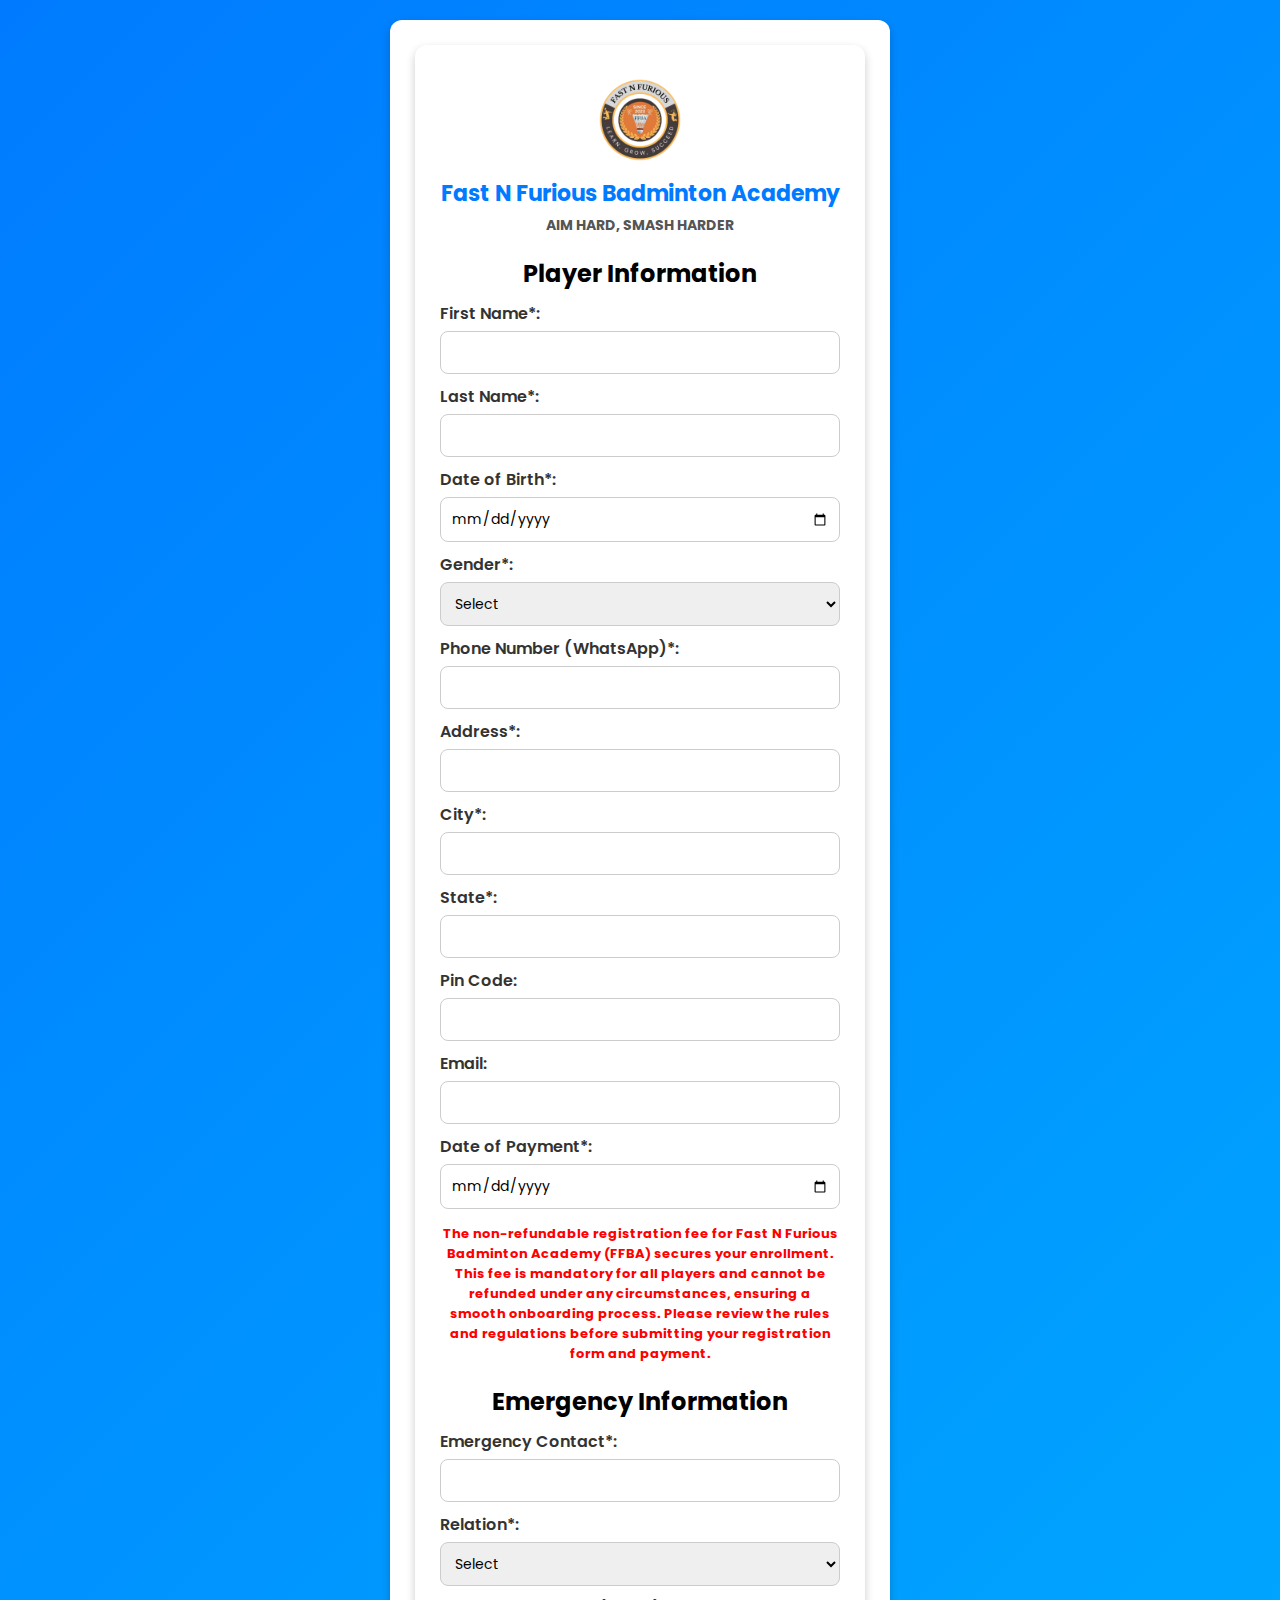
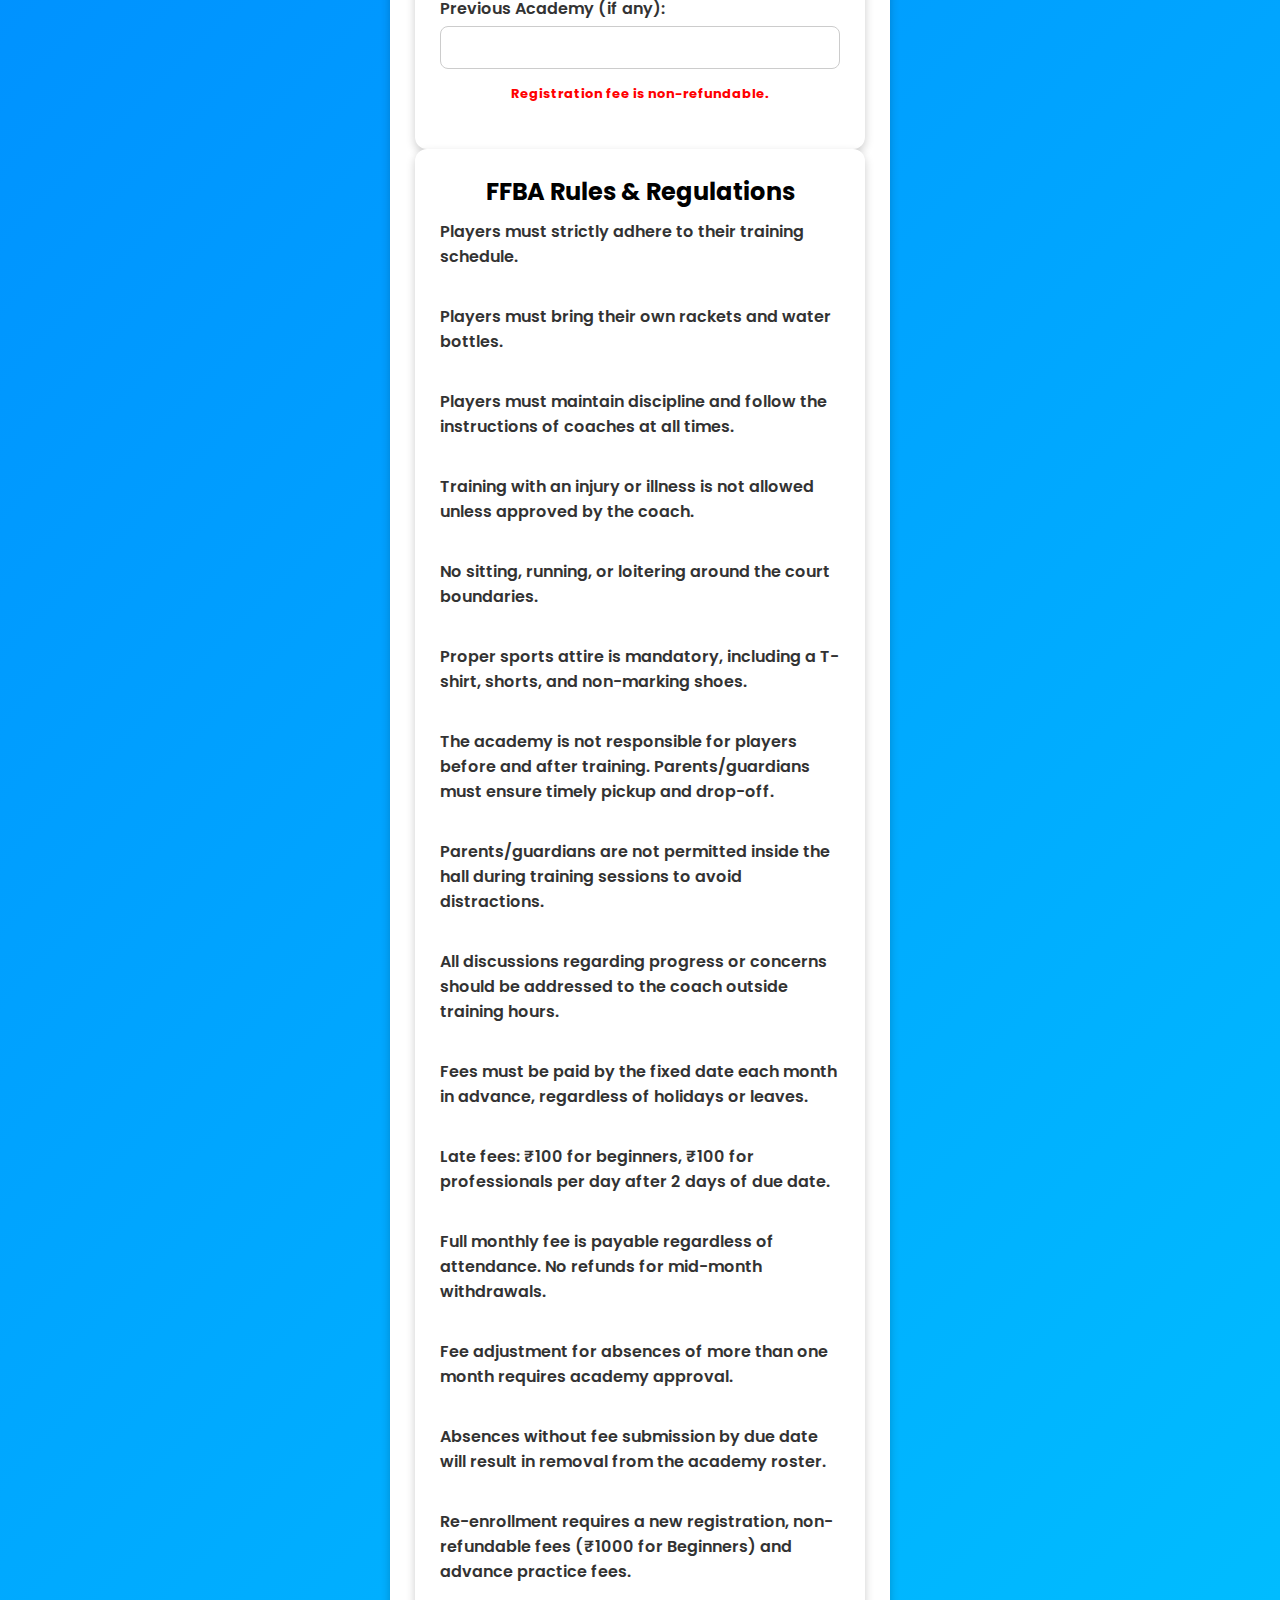
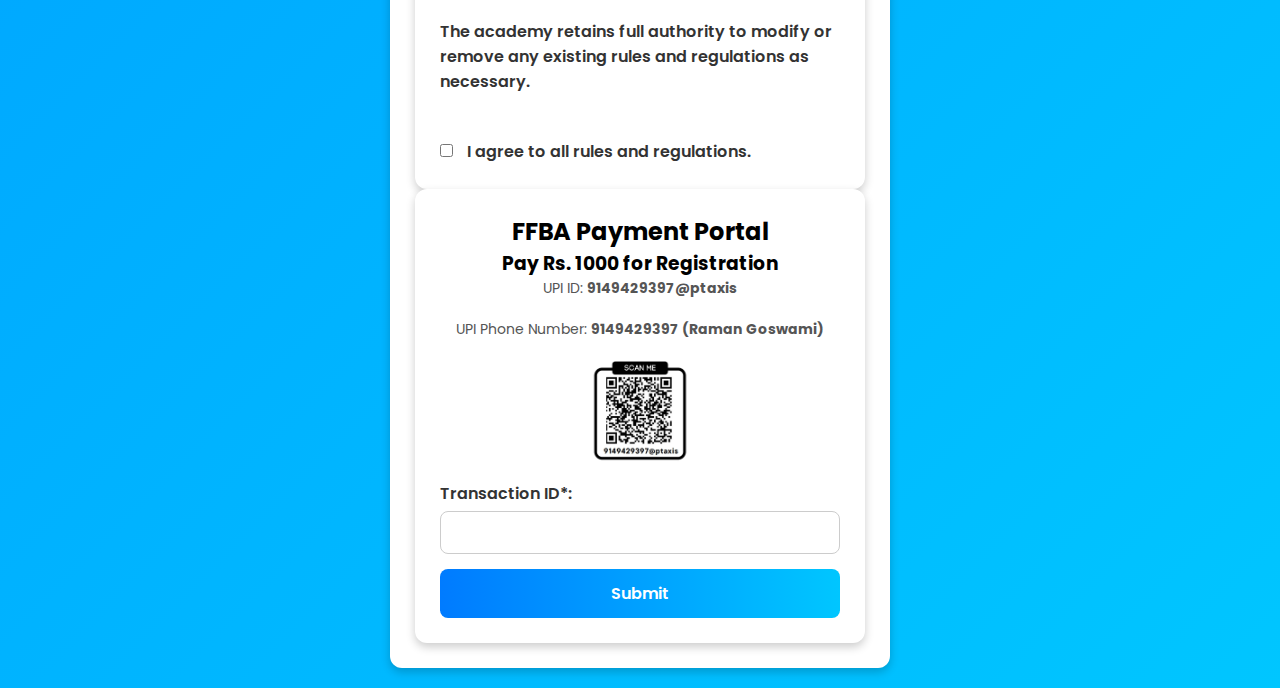
==== beginner.html @ 1a9fa823 "Add files via upload" ====
<!DOCTYPE html>
<html lang="en">
<head>
    <meta charset="UTF-8">
    <meta name="viewport" content="width=device-width, initial-scale=1.0">
    <title>FFBA Registration</title>
    <link href="https://fonts.googleapis.com/css2?family=Poppins:wght@300;400;600&display=swap" rel="stylesheet">
    <style>
        * {
            margin: 0;
            padding: 0;
            box-sizing: border-box;
            font-family: 'Poppins', sans-serif;
        }
        body {
            background: linear-gradient(135deg, #007BFF, #00C6FF);
            display: flex;
            justify-content: center;
            align-items: center;
            min-height: 100vh;
            padding: 20px;
        }
        .container {
            max-width: 500px;
            background: #fff;
            padding: 25px;
            border-radius: 12px;
            box-shadow: 0 4px 10px rgba(0, 0, 0, 0.2);
            transition: 0.3s;
            text-align: center;
        }

        img{
            width: 100px;
            border-radius: 10px;
        }
        
        
        h1 { font-size: 22px; margin-bottom: 5px; color: #007BFF; }
        p { font-size: 14px; color: #555; margin-bottom: 20px; }
        label {
            display: block;
            text-align: left;
            font-weight: 600;
            margin-top: 10px;
            color: #333;
        }
        input, select {
            width: 100%;
            padding: 10px;
            margin-top: 5px;
            border: 1px solid #ccc;
            border-radius: 8px;
            font-size: 14px;
            outline: none;
            transition: 0.3s;
        }
        input:focus, select:focus {
            border-color: #007BFF;
            box-shadow: 0 0 8px rgba(0, 123, 255, 0.3);
        }
        button {
            width: 100%;
            padding: 12px;
            margin-top: 15px;
            background: linear-gradient(90deg, #007BFF, #00C6FF);
            color: white;
            border: none;
            border-radius: 8px;
            font-size: 16px;
            cursor: pointer;
            font-weight: 600;
            transition: 0.3s;
        }
        button:hover {
            background: linear-gradient(90deg, #0056b3, #008CFF);
            transform: scale(1.02);
        }
        .alert {
            color: red;
            font-weight: bold;
            font-size: 13px;
            margin-top: 15px;
        }
        .checkbox-container {
            text-align: left;
            margin-top: 10px;
        }
        .checkbox-container input {
            width: auto;
            margin-right: 10px;
        }
        @media (max-width: 600px) {
            .container { width: 100%; padding: 20px; }
        }
    </style>
</head>
<body>
    <div class="container" id="step1">
       
        <form action="https://submit-form.com/bP9WDlPLh" method="POST">
            <div class="container" id="step1">
                <img src="images/logo.png" alt="FFBA Logo">
                <h1>Fast N Furious Badminton Academy</h1>
                <p><strong>AIM HARD, SMASH HARDER</strong></p>
                <h2>Player Information</h2>
                <label>First Name*:</label> <input type="text" id="firstName" name="firstName" required>
                <label>Last Name*:</label> <input type="text" id="lastName" name="lastName" required>
                <label>Date of Birth*:</label> <input type="date" id="dob" name="dob" required>
                <label>Gender*:</label>
                <select id="gender" name="gender" required>
                    <option value="">Select</option>
                    <option value="male">Male</option>
                    <option value="female">Female</option>
                    <option value="prefer_not_to_say" >Prefer not to say</option>
                </select>
                <label>Phone Number (WhatsApp)*:</label> <input type="tel" id="phone" name="phone" required>
                <label>Address*:</label> <input type="text" id="address" name="address" required>
                <label>City*:</label> <input type="text" id="city" name="city" required>
                <label>State*:</label> <input type="text" id="state" name="state" required>
                <label>Pin Code:</label> <input type="number" name="Pin">
                <label>Email:</label> <input type="email" name="email">
                <label>Date of Payment*:</label> <input type="date" id="dop" name="dop" required>
                <p class="alert">The non-refundable registration fee for Fast N Furious Badminton Academy (FFBA) secures your enrollment. This fee is mandatory for all players and cannot be refunded under any circumstances, ensuring a smooth onboarding process. Please review the rules and regulations before submitting your registration form and payment.</p>
        
                <h2>Emergency Information</h2>
                <label>Emergency Contact*:</label> <input type="tel" id="emergencyContact" name="emergencyContact" required>
                <label>Relation*:</label>
                <select id="relation" name="relation" required>
                    <option value="">Select</option>
                    <option value="father" >Father</option>
                    <option value="mother" >Mother</option>
                    <option value="siblings" >Siblings</option>
                    <option value="friend" >Friend</option>
                    <option value="other" >Other</option>
                </select>
                <label>Previous Academy (if any):</label> <input type="text" name="previousacademy">
                <p class="alert">Registration fee is non-refundable.</p>
                
            </div>
        
            <div class="container hidden" id="step2">
                <h2>FFBA Rules & Regulations</h2>
                <div class="checkbox-container">
                    <label> Players must strictly adhere to their training schedule.</label><br>
                    <label> Players must bring their own rackets and water bottles.</label><br>
                    <label> Players must maintain discipline and follow the instructions of coaches at all times.</label><br>
                    <label> Training with an injury or illness is not allowed unless approved by the coach.</label><br>
                    <label> No sitting, running, or loitering around the court boundaries.</label><br>
                    <label> Proper sports attire is mandatory, including a T-shirt, shorts, and non-marking shoes.</label><br>
                    <label> The academy is not responsible for players before and after training. Parents/guardians must ensure timely pickup and drop-off.</label><br>
                    <label> Parents/guardians are not permitted inside the hall during training sessions to avoid distractions.</label><br>
                    <label> All discussions regarding progress or concerns should be addressed to the coach outside training hours.</label><br>
                    <label> Fees must be paid by the fixed date each month in advance, regardless of holidays or leaves.</label><br>
                    <label> Late fees: ₹100 for beginners, ₹100 for professionals per day after 2 days of due date.</label><br>
                    <label> Full monthly fee is payable regardless of attendance. No refunds for mid-month withdrawals.</label><br>
                    <label> Fee adjustment for absences of more than one month requires academy approval.</label><br>
                    <label> Absences without fee submission by due date will result in removal from the academy roster.</label><br>
                    <label> Re-enrollment requires a new registration, non-refundable fees (₹1000 for Beginners) and advance practice fees.</label><br>
                    <label> The academy retains full authority to modify or remove any existing rules and regulations as necessary.</label><br>
                    <label>
                        <input type="checkbox" required name="agree" class="alert"> I agree to all rules and regulations.
                    </label>
                
                </div>
               
            </div>
        
            <div class="container hidden" id="step3">
                <h2>FFBA Payment Portal</h2>
                <h3>Pay Rs. 1000 for Registration</h3>
                <p>UPI ID: <strong>9149429397@ptaxis</strong></p>
                <p>UPI Phone Number: <strong>9149429397 (Raman Goswami)</strong></p>
                <img src="images/qr.jpeg" alt="QR Code">
                <label>Transaction ID*:</label>
                <input type="text" id="transactionId" name="transactionId" required>
                
                <button type="submit">Submit</button>
            </div>
        </form>
        
    
   
    
    
</body>
</html>
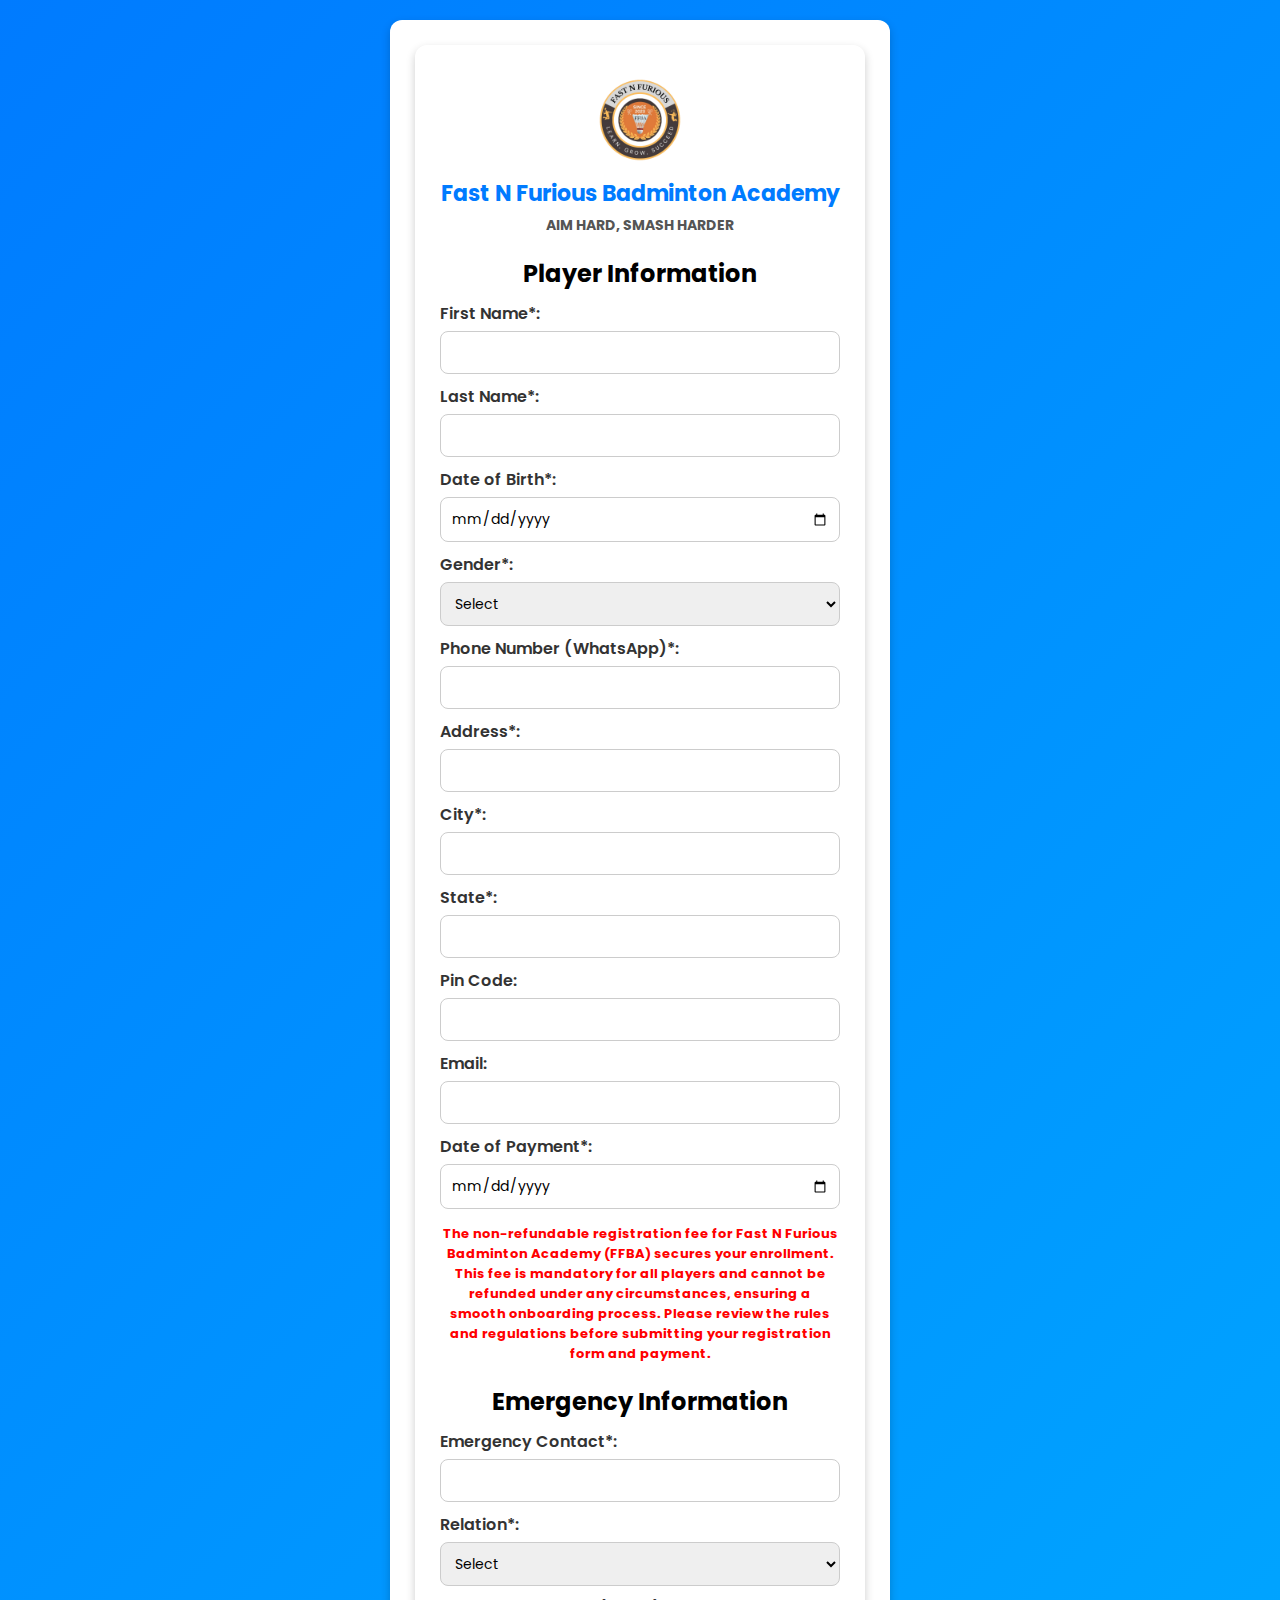
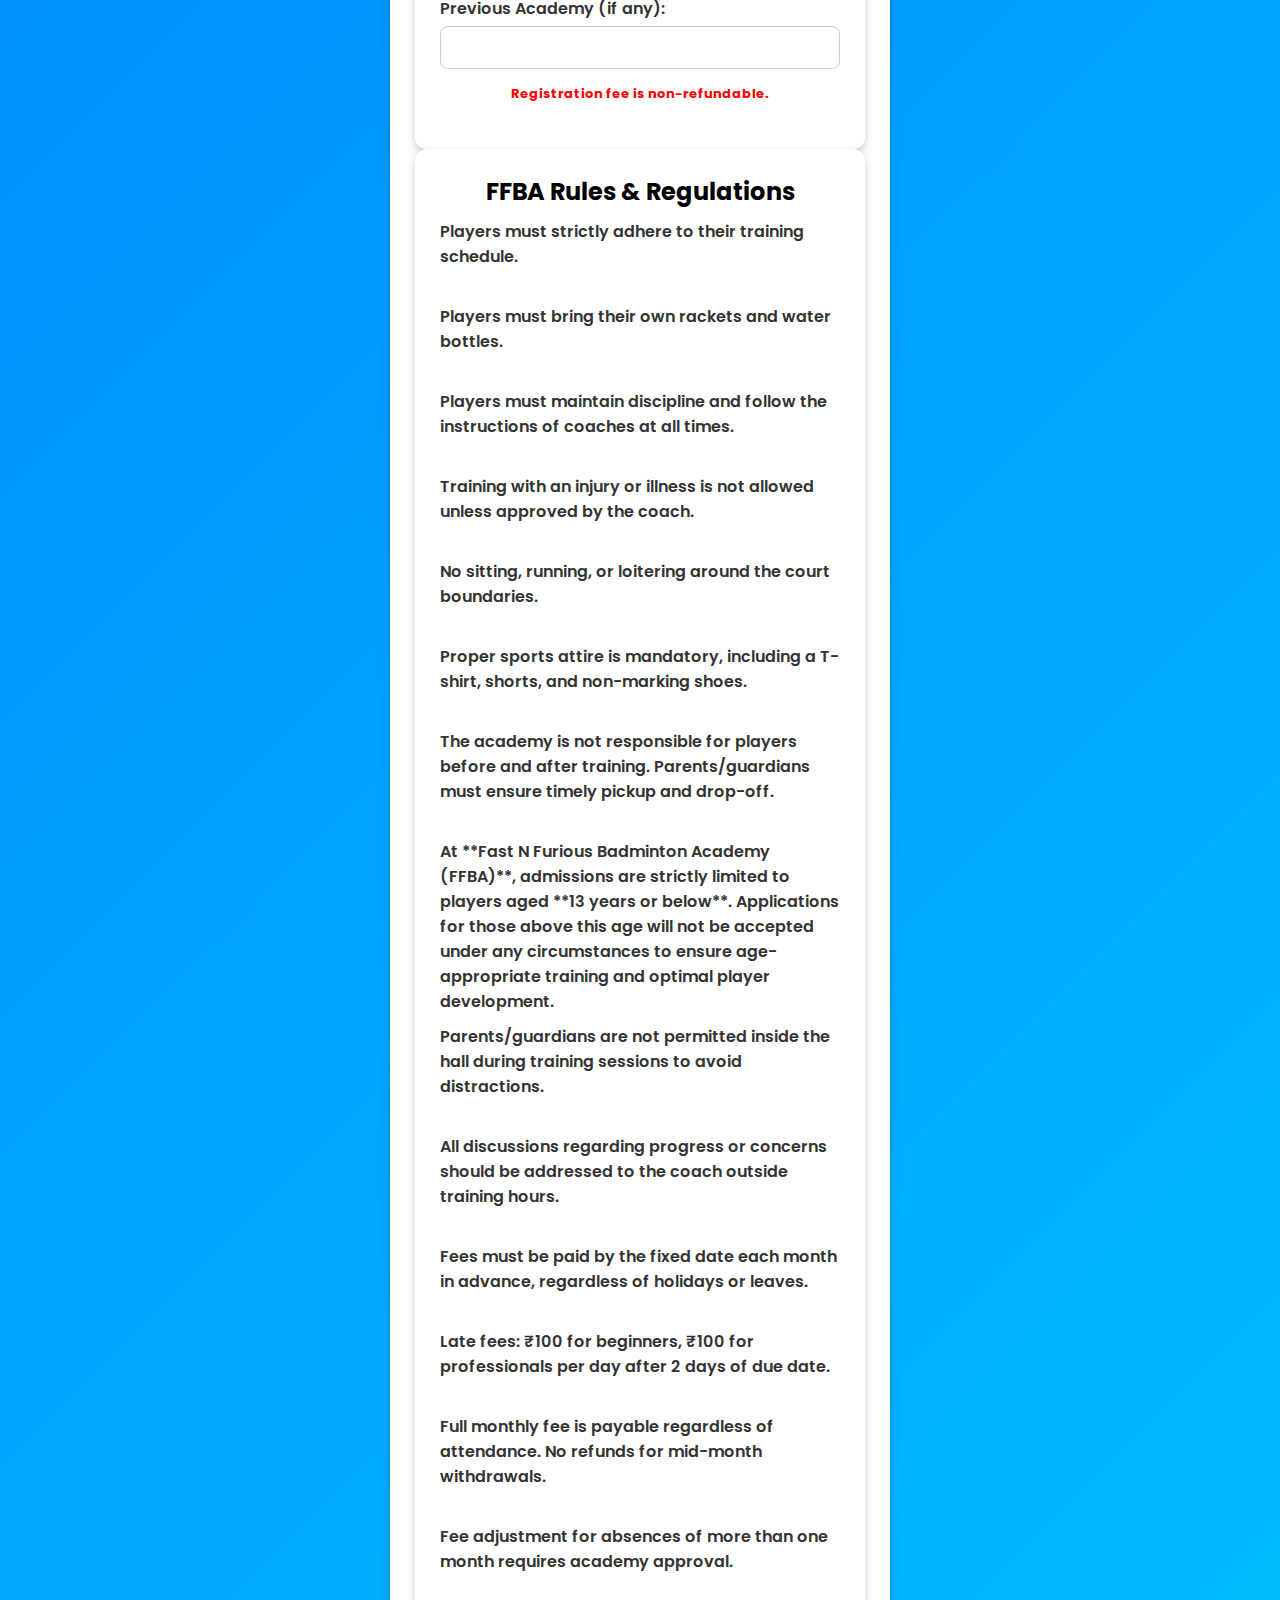
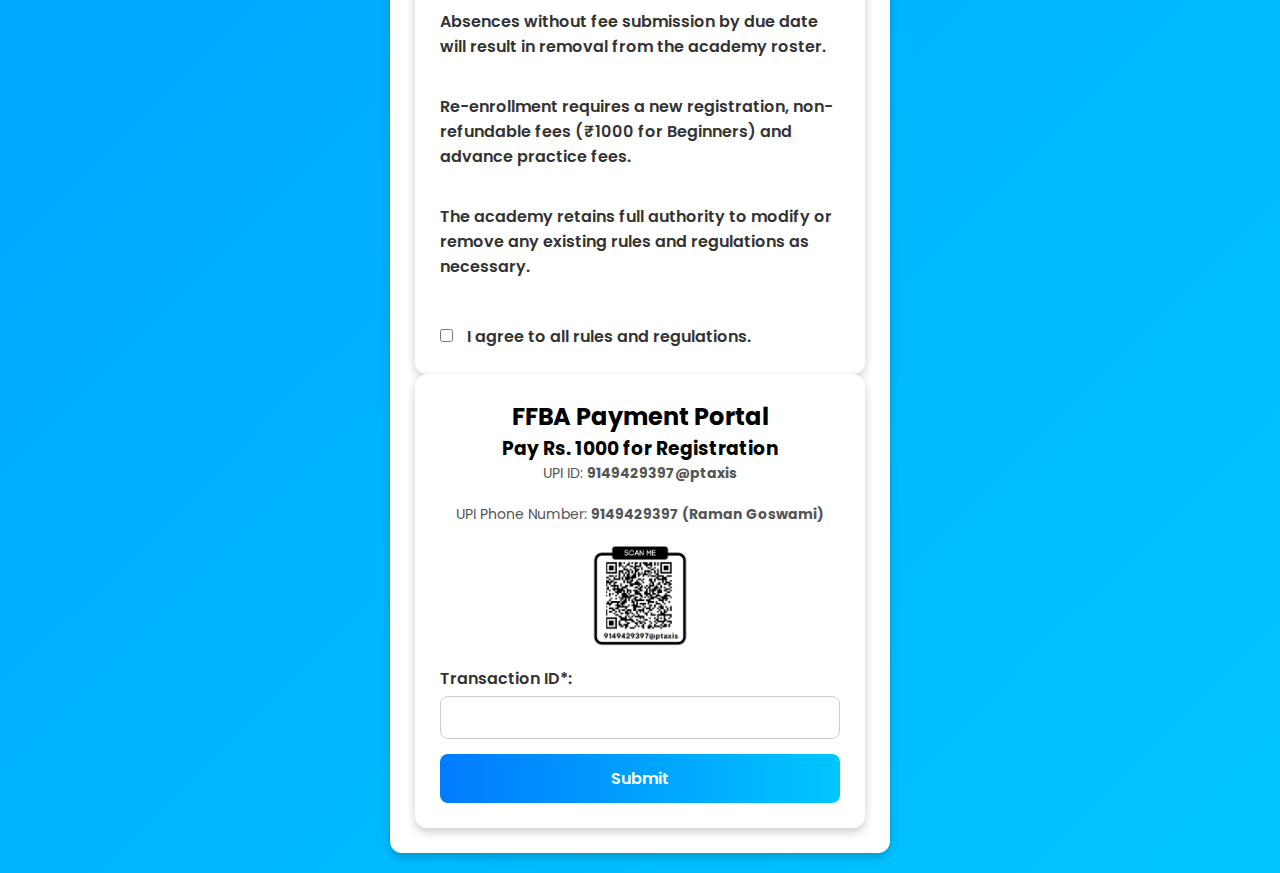
==== commit 5dfce1f4: "Update beginner.html" ====
--- a/beginner.html
+++ b/beginner.html
@@ -148,7 +148,8 @@
                     <label> Training with an injury or illness is not allowed unless approved by the coach.</label><br>
                     <label> No sitting, running, or loitering around the court boundaries.</label><br>
                     <label> Proper sports attire is mandatory, including a T-shirt, shorts, and non-marking shoes.</label><br>
-                    <label> The academy is not responsible for players before and after training. Parents/guardians must ensure timely pickup and drop-off.</label><br>
+                    <label> The academy is not responsible for players before and after training. Parents/guardians must ensure timely pickup and drop-off.</label><br>
+                    <label> At **Fast N Furious Badminton Academy (FFBA)**, admissions are strictly limited to players aged **13 years or below**. Applications for those above this age will not be accepted under any circumstances to ensure age-appropriate training and optimal player development. </label>
                     <label> Parents/guardians are not permitted inside the hall during training sessions to avoid distractions.</label><br>
                     <label> All discussions regarding progress or concerns should be addressed to the coach outside training hours.</label><br>
                     <label> Fees must be paid by the fixed date each month in advance, regardless of holidays or leaves.</label><br>
